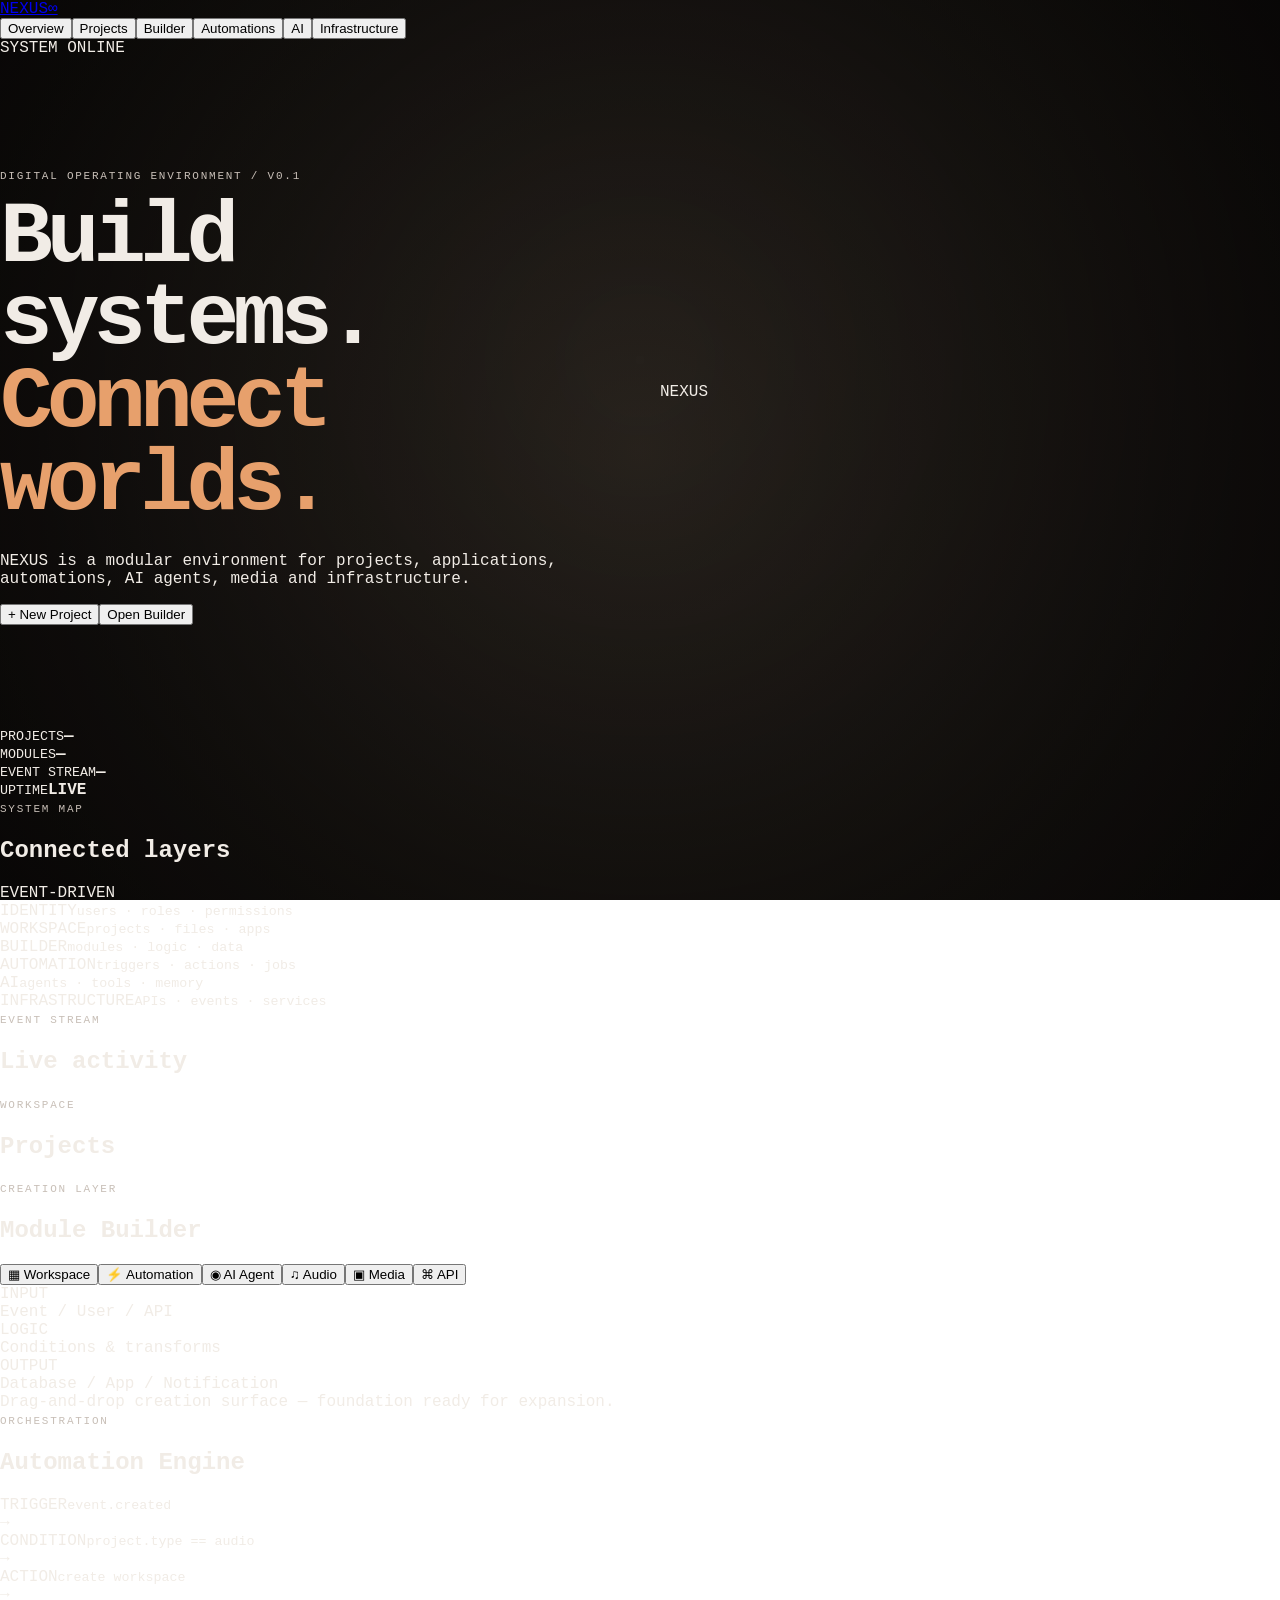
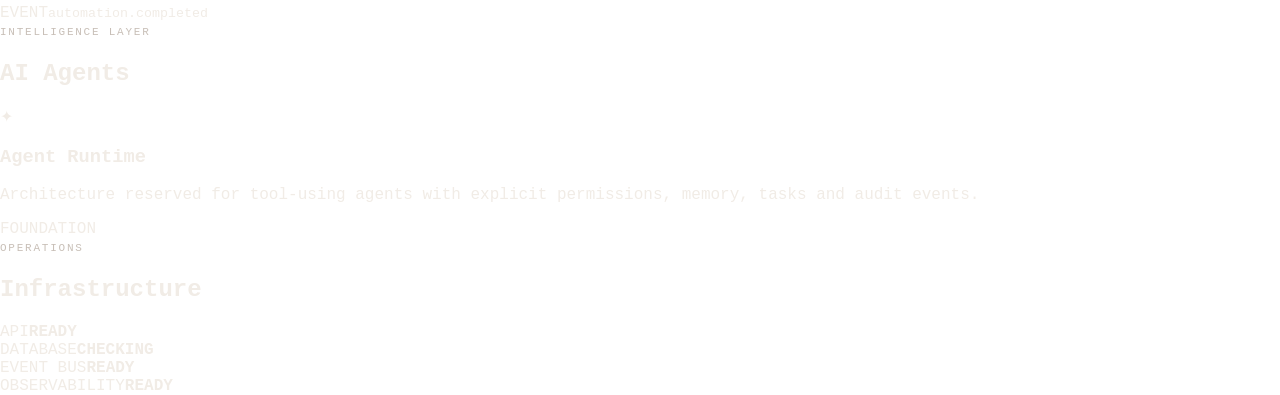
==== nexus/public/index.html @ cc095628 "feat(nexus): create NEXUS platform foundation" ====
<!doctype html><html lang="en"><head><meta charset="UTF-8"><meta name="viewport" content="width=device-width,initial-scale=1"><meta name="theme-color" content="#070912"><title>NEXUS // Digital Operating Environment</title><link rel="stylesheet" href="/styles.css"></head><body><div class="noise"></div><header><a class="logo" href="/">NEXUS<span>∞</span></a><nav><button data-view="overview" class="active">Overview</button><button data-view="projects">Projects</button><button data-view="builder">Builder</button><button data-view="automations">Automations</button><button data-view="ai">AI</button><button data-view="infrastructure">Infrastructure</button></nav><div class="status"><i></i> SYSTEM ONLINE</div></header><main><section class="hero"><div><p class="eyebrow">DIGITAL OPERATING ENVIRONMENT / v0.1</p><h1>Build systems.<br><em>Connect worlds.</em></h1><p class="lead">NEXUS is a modular environment for projects, applications, automations, AI agents, media and infrastructure.</p><div class="actions"><button class="primary" id="newProject">+ New Project</button><button class="secondary" data-view="builder">Open Builder</button></div></div><div class="orb"><div class="core">NEXUS</div><span class="ring r1"></span><span class="ring r2"></span><span class="ring r3"></span></div></section><section class="metrics"><article><small>PROJECTS</small><b id="projectCount">—</b></article><article><small>MODULES</small><b id="moduleCount">—</b></article><article><small>EVENT STREAM</small><b id="eventCount">—</b></article><article><small>UPTIME</small><b>LIVE</b></article></section><section id="views"><div class="view active" id="overview"><div class="grid"><article class="panel wide"><div class="panelHead"><div><span class="eyebrow">SYSTEM MAP</span><h2>Connected layers</h2></div><span class="chip">EVENT-DRIVEN</span></div><div class="map"><div class="node">IDENTITY<small>users · roles · permissions</small></div><div class="node">WORKSPACE<small>projects · files · apps</small></div><div class="node accent">BUILDER<small>modules · logic · data</small></div><div class="node">AUTOMATION<small>triggers · actions · jobs</small></div><div class="node">AI<small>agents · tools · memory</small></div><div class="node">INFRASTRUCTURE<small>APIs · events · services</small></div></div></article><article class="panel"><span class="eyebrow">EVENT STREAM</span><h2>Live activity</h2><div id="events" class="feed"></div></article></div></div><div class="view" id="projects"><div class="sectionTitle"><span class="eyebrow">WORKSPACE</span><h2>Projects</h2></div><div id="projectsList" class="cards"></div></div><div class="view" id="builder"><div class="sectionTitle"><span class="eyebrow">CREATION LAYER</span><h2>Module Builder</h2></div><div class="builder"><aside><button class="palette active">▦ Workspace</button><button class="palette">⚡ Automation</button><button class="palette">◉ AI Agent</button><button class="palette">♫ Audio</button><button class="palette">▣ Media</button><button class="palette">⌘ API</button></aside><div class="canvas"><div class="canvasGrid"></div><div class="buildNode one">INPUT<div>Event / User / API</div></div><div class="buildNode two">LOGIC<div>Conditions & transforms</div></div><div class="buildNode three">OUTPUT<div>Database / App / Notification</div></div><div class="wire w1"></div><div class="wire w2"></div><div class="canvasHint">Drag-and-drop creation surface — foundation ready for expansion.</div></div></div></div><div class="view" id="automations"><div class="sectionTitle"><span class="eyebrow">ORCHESTRATION</span><h2>Automation Engine</h2></div><div class="pipeline"><div>TRIGGER<small>event.created</small></div><b>→</b><div>CONDITION<small>project.type == audio</small></div><b>→</b><div>ACTION<small>create workspace</small></div><b>→</b><div>EVENT<small>automation.completed</small></div></div></div><div class="view" id="ai"><div class="sectionTitle"><span class="eyebrow">INTELLIGENCE LAYER</span><h2>AI Agents</h2></div><div class="agent"><div class="agentIcon">✦</div><div><h3>Agent Runtime</h3><p>Architecture reserved for tool-using agents with explicit permissions, memory, tasks and audit events.</p></div><span class="chip">FOUNDATION</span></div></div><div class="view" id="infrastructure"><div class="sectionTitle"><span class="eyebrow">OPERATIONS</span><h2>Infrastructure</h2></div><div class="infra"><div><span>API</span><b>READY</b></div><div><span>DATABASE</span><b id="dbStatus">CHECKING</b></div><div><span>EVENT BUS</span><b>READY</b></div><div><span>OBSERVABILITY</span><b>READY</b></div></div></div></section></main><dialog id="projectDialog"><form method="dialog" id="projectForm"><button class="x">×</button><span class="eyebrow">NEW NEXUS PROJECT</span><h2>Create a project</h2><label>Name<input id="pName" required maxlength="80" placeholder="My next system"></label><label>Description<textarea id="pDesc" rows="3" placeholder="What are you building?"></textarea></label><button class="primary" value="default">Create Project</button><p id="formError"></p></form></dialog><script src="/app.js"></script></body></html>
---- styles.css ----
/* PART 1: ATMOSPHERE */
:root{--ink:#f1ece6;--muted:#a69d95;--glass:rgba(28,25,23,.68);--line:rgba(255,255,255,.12);--orange:#e56a25;--gold:#ffd700;--bg:#0c0a09}*{box-sizing:border-box}html{scroll-behavior:smooth}body{margin:0;min-height:100vh;color:var(--ink);font-family:'Courier New',Courier,monospace;background:linear-gradient(rgba(12,10,9,.45),rgba(12,10,9,.45)),url('./image_gJ_vgo.png'),radial-gradient(circle at center,#40382f,#0c0a09);background-size:cover;background-position:center;background-attachment:fixed;overflow-x:hidden}body:before{content:'';position:fixed;inset:0;pointer-events:none;background:radial-gradient(circle at 50% 40%,transparent 0,rgba(0,0,0,.28) 75%);z-index:-1}.hud{position:fixed;z-index:20;color:#c8c0b7;font-size:11px;letter-spacing:.08em}.hud-a{left:28px;top:90px}.hud-b{right:28px;bottom:22px}.site-header{position:sticky;top:0;z-index:15;display:grid;grid-template-columns:1fr auto auto;gap:30px;align-items:center;padding:21px 38px;background:rgba(18,16,14,.72);backdrop-filter:blur(14px);border-bottom:1px solid var(--line)}.brand{color:#fff;text-decoration:none;letter-spacing:.13em;font-size:16px}.site-header nav{display:flex;gap:30px}.nav-link{color:var(--ink);text-decoration:none;font-size:13px;opacity:.72;padding-bottom:7px;border-bottom:1px solid transparent}.nav-link:hover,.nav-link.active{opacity:1;border-color:#fff}.text-btn,.small-btn{font:inherit;color:var(--ink);background:none;border:1px solid var(--line);padding:8px 12px;cursor:pointer}.shell{width:min(1240px,calc(100% - 40px));margin:0 auto;padding:55px 0 100px}.wing{display:none}.wing.visible{display:block}.hidden{display:none!important}
/* PART 2: GLASS + ART */
.glass,.hero-login,.stats,.plugin-card,.modal-card,.offer-desk{background:var(--glass);border:1px solid var(--line);box-shadow:0 20px 50px rgba(0,0,0,.5);backdrop-filter:blur(14px);-webkit-backdrop-filter:blur(14px);border-radius:14px}.hero{min-height:670px;display:grid;grid-template-columns:1fr 1fr;align-items:center;gap:40px}.hero-copy{padding:35px}.eyebrow{font-size:11px;letter-spacing:.16em;color:#c8bfb7;text-transform:uppercase}.hero h1{font-size:clamp(44px,7vw,88px);line-height:.94;margin:15px 0 25px;letter-spacing:-.07em}.hero h1 em{color:#e7a06c;font-style:normal}.hero-copy p{max-width:580px;color:#d0c7bf;line-height:1.8}.hero-actions{display:flex;gap:10px;flex-wrap:wrap;margin-top:30px}.hero-core{position:relative;min-height:560px;display:grid;place-items:center}.record-orbit{position:absolute;width:min(500px,85vw);aspect-ratio:1;border-radius:50%;border:1px solid rgba(255,255,255,.18);box-shadow:inset 0 0 90px rgba(0,0,0,.7),0 0 80px rgba(229,106,37,.1);display:flex;align-items:center;justify-content:center;gap:15px;color:#bbb;font-size:10px}.record-orbit:before,.record-orbit:after{content:'';position:absolute;border-radius:50%;border:1px solid rgba(255,255,255,.1)}.record-orbit:before{inset:9%}.record-orbit:after{inset:20%}.record-orbit span{position:relative;z-index:2}.hero-login{width:min(390px,88%);padding:34px;text-align:center;z-index:3}.hero-login h2{font-size:20px}.hero-login p{color:var(--muted);line-height:1.6;font-size:12px}.lock{font-size:35px;color:#eee}.ambient-glow{position:absolute;width:210px;height:210px;border-radius:50%;background:#e56a25;filter:blur(75px);opacity:0;transition:opacity .4s}.ambient-glow.active-drone{opacity:.5;animation:syncPulse 2.5s ease-in-out infinite}@keyframes syncPulse{50%{transform:scale(1.18);filter:blur(60px) hue-rotate(30deg)}}.stats{display:grid;grid-template-columns:repeat(4,1fr);padding:22px;margin-top:20px}.stats div{display:grid;gap:6px;text-align:center;border-right:1px solid var(--line)}.stats div:last-child{border:0}.stats b{font-size:25px}.stats span{font-size:10px;color:var(--muted);letter-spacing:.1em}.primary-btn,.ghost-btn{font:inherit;padding:13px 17px;border:1px solid #ddd;cursor:pointer;border-radius:5px;text-decoration:none;display:inline-block}.primary-btn{background:#e6ddd3;color:#17120f}.primary-btn:hover{background:#fff}.ghost-btn{background:rgba(0,0,0,.18);color:var(--ink);border-color:var(--line)}.ghost-btn:hover{border-color:#fff}.small{padding:8px 11px;font-size:11px}.section-head{display:flex;justify-content:space-between;gap:20px;align-items:end;margin-bottom:28px}.section-head h2,.manifesto h2,.offer-desk h2{font-size:34px;margin:9px 0}.toolbar{display:flex;gap:8px}.toolbar input,.toolbar select,.modal input,.modal textarea,.offer-desk input,.offer-desk textarea{background:rgba(0,0,0,.35);color:#fff;border:1px solid var(--line);border-radius:5px;padding:12px;font:inherit;width:100%}.toolbar input{width:240px}.gallery-grid{display:grid;grid-template-columns:repeat(auto-fill,minmax(290px,1fr));gap:20px}.plugin-card{overflow:hidden;transition:transform .25s,border-color .25s}.plugin-card:hover{transform:translateY(-5px)}.plugin-card.elite{border-color:var(--gold);box-shadow:0 0 28px rgba(255,215,0,.12),0 20px 50px rgba(0,0,0,.5)}.plugin-card.artisan{border-color:var(--orange)}.plugin-art{height:210px;background:#12100e center/cover;display:flex;align-items:flex-end;justify-content:space-between;padding:14px}.plugin-art span,.plugin-art b{background:rgba(0,0,0,.65);padding:6px 8px;font-size:10px}.plugin-body{padding:20px}.plugin-top{display:flex;justify-content:space-between;gap:15px;align-items:start}.plugin-top h3{margin:0;font-size:17px}.plugin-top small{color:var(--muted)}.plugin-body p{color:#c0b8b0;line-height:1.6;font-size:12px;min-height:58px}.metric-row{display:flex;justify-content:space-between;border-top:1px solid var(--line);padding:13px 0;font-size:11px}.card-actions{display:flex;gap:8px}.manifesto{padding:50px;max-width:900px;margin:auto}.manifesto p{line-height:1.9;color:#cec6bf}.contact-grid{display:grid;grid-template-columns:1.3fr .7fr;gap:20px}.offer-desk{padding:30px}.two-col{display:grid;grid-template-columns:1fr 1fr;gap:15px}.offer-desk form,.offer-desk label{display:grid;gap:8px}.offer-desk form{gap:18px}.offer-desk label{font-size:11px;color:#c5bdb5}.trade-feed{display:grid;gap:10px}.trade-item{padding:14px;border:1px solid var(--line);border-radius:6px;background:rgba(0,0,0,.18)}.trade-item p{color:var(--muted);font-size:11px}.modal{border:0;padding:0;background:transparent;color:var(--ink);width:min(680px,92vw)}.modal::backdrop{background:rgba(0,0,0,.72);backdrop-filter:blur(5px)}.modal-card{padding:32px;position:relative}.modal-card.wide{width:100%}.modal-card form{display:grid;gap:15px}.modal-card label{display:grid;gap:7px;font-size:11px}.modal-close{position:absolute;right:16px;top:12px;background:none;border:0;color:#fff;font-size:28px;cursor:pointer}.modal audio{width:100%;margin:20px 0}.modal hr{border-color:var(--line);margin:25px 0}.comment{padding:10px;border-bottom:1px solid var(--line);font-size:12px}.empty{padding:40px;text-align:center}.toast{position:fixed;right:25px;bottom:25px;background:#eee;color:#111;padding:13px 16px;border-radius:5px;transform:translateY(130px);transition:.25s;z-index:100;font-size:12px}.toast.show{transform:translateY(0)}
/* PART 3: RESPONSIVE */
@media(max-width:850px){.site-header{grid-template-columns:1fr auto}.site-header nav{grid-column:1/-1;order:3;justify-content:space-between;gap:10px}.account-strip{position:absolute;right:20px}.hero{grid-template-columns:1fr;min-height:0}.hero-copy{padding:20px 5px}.hero-core{min-height:500px}.stats{grid-template-columns:1fr 1fr;gap:15px}.stats div:nth-child(2){border:0}.section-head,.contact-grid{grid-template-columns:1fr;display:grid}.toolbar input{width:100%}.two-col{grid-template-columns:1fr}.hud{display:none}.shell{width:min(100% - 24px,1240px)}}@media(max-width:520px){.site-header{padding:17px}.brand{font-size:12px}.site-header nav{font-size:10px}.hero h1{font-size:48px}.hero-actions>*{width:100%;text-align:center}.stats{padding:15px}.modal-card{padding:22px}}
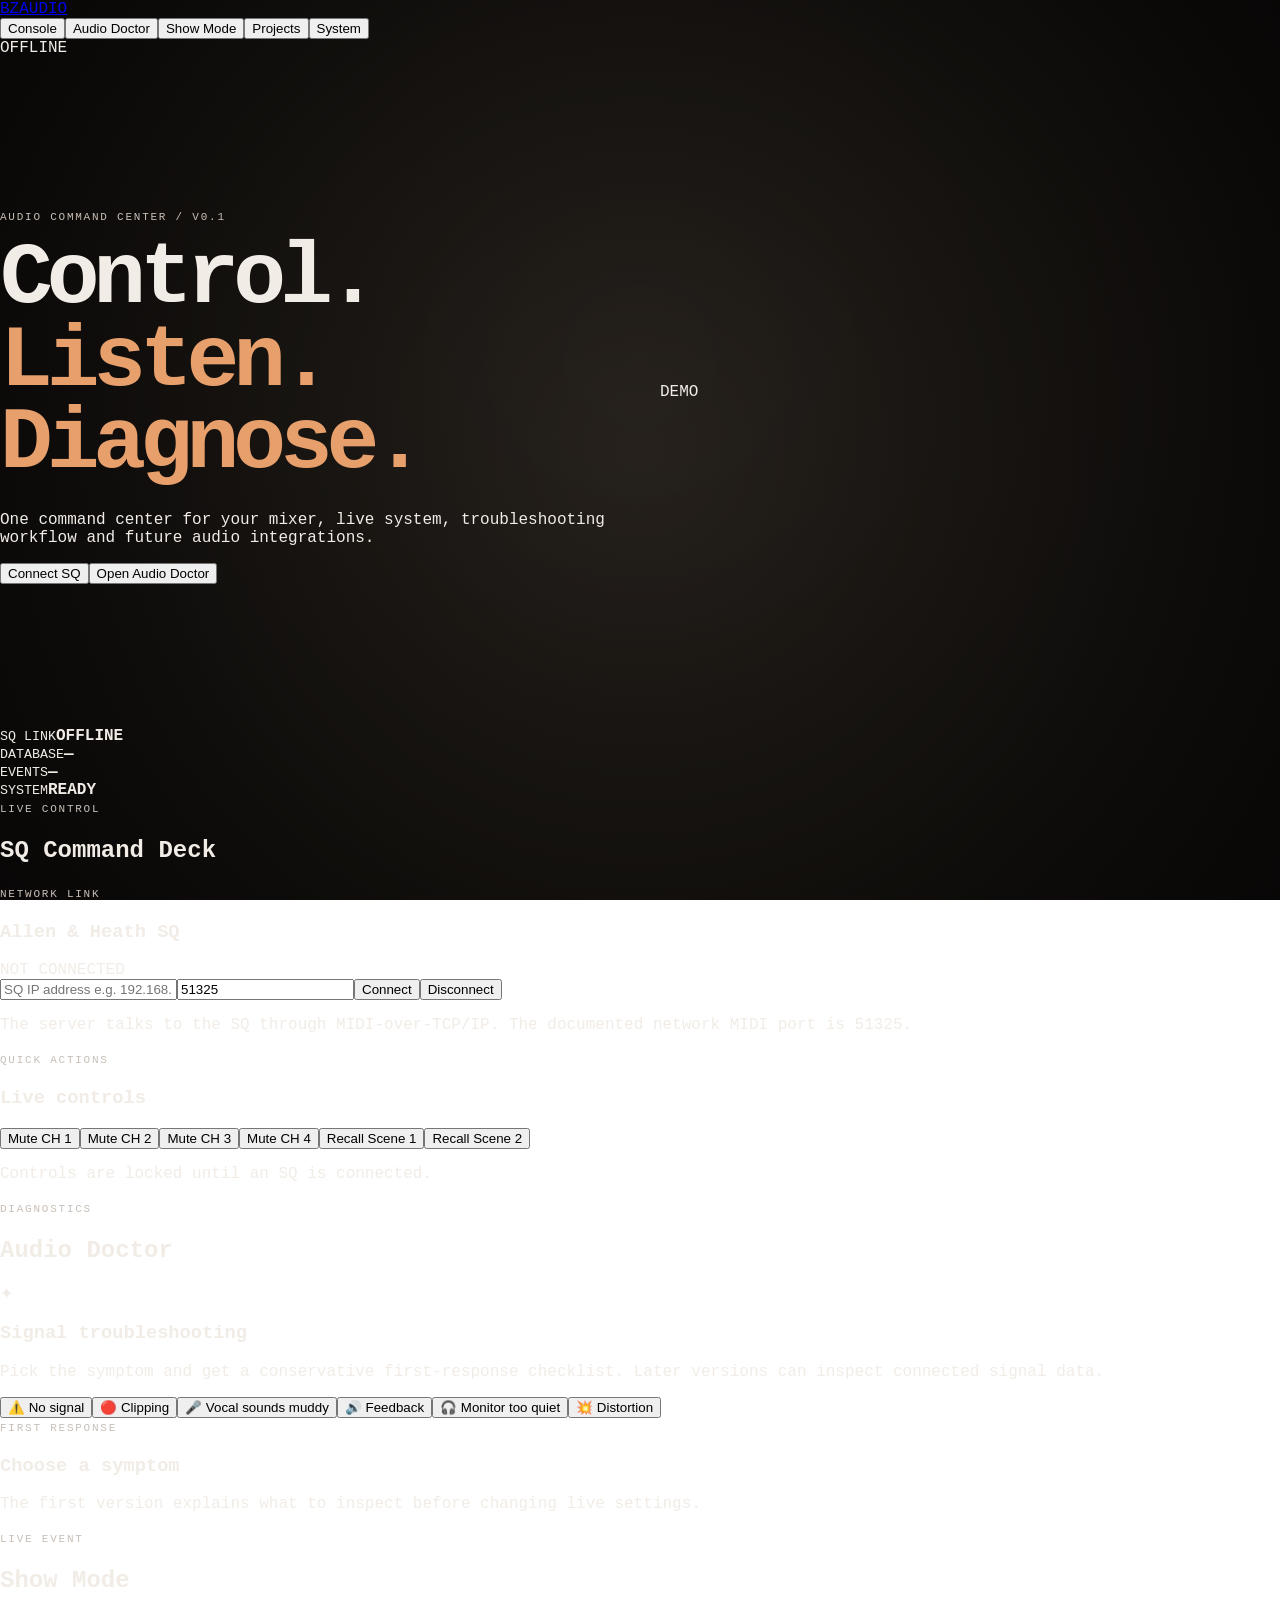
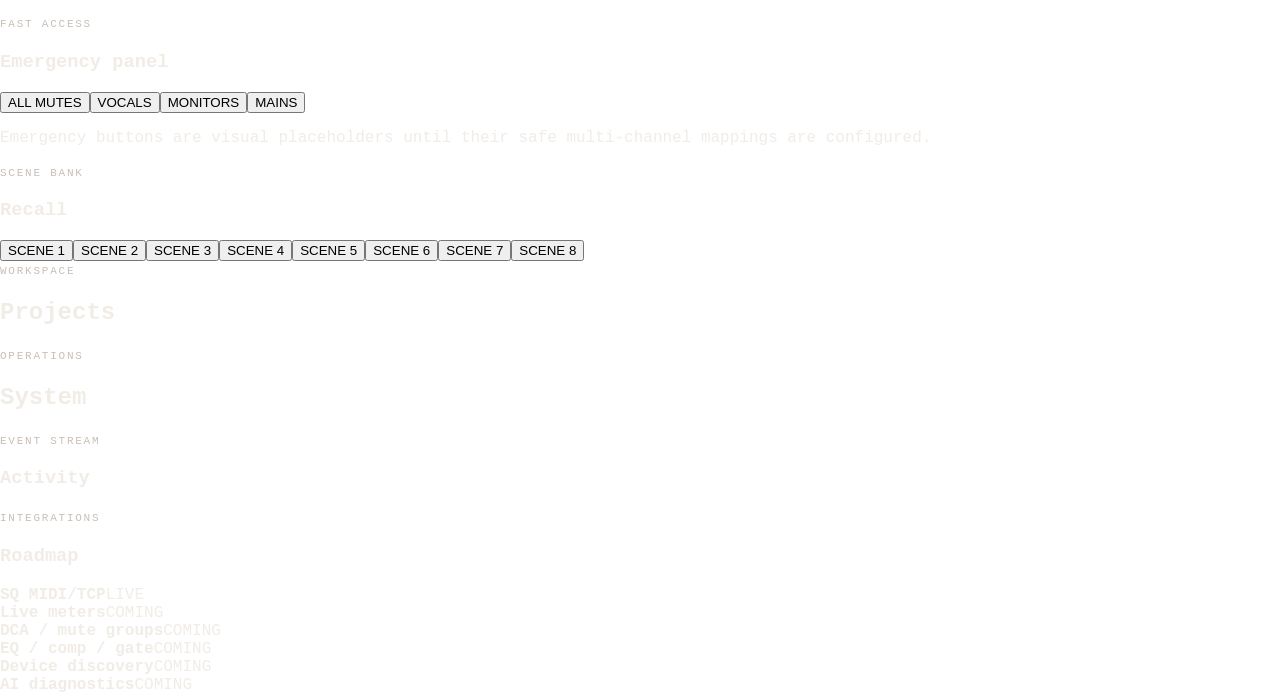
==== commit dcb19ddb: "feat(audio): replace NEXUS UI with BZ Audio command center" ====
--- a/nexus/public/index.html
+++ b/nexus/public/index.html
@@ -1 +1,6 @@
-<!doctype html><html lang="en"><head><meta charset="UTF-8"><meta name="viewport" content="width=device-width,initial-scale=1"><meta name="theme-color" content="#070912"><title>NEXUS // Digital Operating Environment</title><link rel="stylesheet" href="/styles.css"></head><body><div class="noise"></div><header><a class="logo" href="/">NEXUS<span>∞</span></a><nav><button data-view="overview" class="active">Overview</button><button data-view="projects">Projects</button><button data-view="builder">Builder</button><button data-view="automations">Automations</button><button data-view="ai">AI</button><button data-view="infrastructure">Infrastructure</button></nav><div class="status"><i></i> SYSTEM ONLINE</div></header><main><section class="hero"><div><p class="eyebrow">DIGITAL OPERATING ENVIRONMENT / v0.1</p><h1>Build systems.<br><em>Connect worlds.</em></h1><p class="lead">NEXUS is a modular environment for projects, applications, automations, AI agents, media and infrastructure.</p><div class="actions"><button class="primary" id="newProject">+ New Project</button><button class="secondary" data-view="builder">Open Builder</button></div></div><div class="orb"><div class="core">NEXUS</div><span class="ring r1"></span><span class="ring r2"></span><span class="ring r3"></span></div></section><section class="metrics"><article><small>PROJECTS</small><b id="projectCount">—</b></article><article><small>MODULES</small><b id="moduleCount">—</b></article><article><small>EVENT STREAM</small><b id="eventCount">—</b></article><article><small>UPTIME</small><b>LIVE</b></article></section><section id="views"><div class="view active" id="overview"><div class="grid"><article class="panel wide"><div class="panelHead"><div><span class="eyebrow">SYSTEM MAP</span><h2>Connected layers</h2></div><span class="chip">EVENT-DRIVEN</span></div><div class="map"><div class="node">IDENTITY<small>users · roles · permissions</small></div><div class="node">WORKSPACE<small>projects · files · apps</small></div><div class="node accent">BUILDER<small>modules · logic · data</small></div><div class="node">AUTOMATION<small>triggers · actions · jobs</small></div><div class="node">AI<small>agents · tools · memory</small></div><div class="node">INFRASTRUCTURE<small>APIs · events · services</small></div></div></article><article class="panel"><span class="eyebrow">EVENT STREAM</span><h2>Live activity</h2><div id="events" class="feed"></div></article></div></div><div class="view" id="projects"><div class="sectionTitle"><span class="eyebrow">WORKSPACE</span><h2>Projects</h2></div><div id="projectsList" class="cards"></div></div><div class="view" id="builder"><div class="sectionTitle"><span class="eyebrow">CREATION LAYER</span><h2>Module Builder</h2></div><div class="builder"><aside><button class="palette active">▦ Workspace</button><button class="palette">⚡ Automation</button><button class="palette">◉ AI Agent</button><button class="palette">♫ Audio</button><button class="palette">▣ Media</button><button class="palette">⌘ API</button></aside><div class="canvas"><div class="canvasGrid"></div><div class="buildNode one">INPUT<div>Event / User / API</div></div><div class="buildNode two">LOGIC<div>Conditions & transforms</div></div><div class="buildNode three">OUTPUT<div>Database / App / Notification</div></div><div class="wire w1"></div><div class="wire w2"></div><div class="canvasHint">Drag-and-drop creation surface — foundation ready for expansion.</div></div></div></div><div class="view" id="automations"><div class="sectionTitle"><span class="eyebrow">ORCHESTRATION</span><h2>Automation Engine</h2></div><div class="pipeline"><div>TRIGGER<small>event.created</small></div><b>→</b><div>CONDITION<small>project.type == audio</small></div><b>→</b><div>ACTION<small>create workspace</small></div><b>→</b><div>EVENT<small>automation.completed</small></div></div></div><div class="view" id="ai"><div class="sectionTitle"><span class="eyebrow">INTELLIGENCE LAYER</span><h2>AI Agents</h2></div><div class="agent"><div class="agentIcon">✦</div><div><h3>Agent Runtime</h3><p>Architecture reserved for tool-using agents with explicit permissions, memory, tasks and audit events.</p></div><span class="chip">FOUNDATION</span></div></div><div class="view" id="infrastructure"><div class="sectionTitle"><span class="eyebrow">OPERATIONS</span><h2>Infrastructure</h2></div><div class="infra"><div><span>API</span><b>READY</b></div><div><span>DATABASE</span><b id="dbStatus">CHECKING</b></div><div><span>EVENT BUS</span><b>READY</b></div><div><span>OBSERVABILITY</span><b>READY</b></div></div></div></section></main><dialog id="projectDialog"><form method="dialog" id="projectForm"><button class="x">×</button><span class="eyebrow">NEW NEXUS PROJECT</span><h2>Create a project</h2><label>Name<input id="pName" required maxlength="80" placeholder="My next system"></label><label>Description<textarea id="pDesc" rows="3" placeholder="What are you building?"></textarea></label><button class="primary" value="default">Create Project</button><p id="formError"></p></form></dialog><script src="/app.js"></script></body></html>+<!doctype html><html lang="en"><head><meta charset="UTF-8"><meta name="viewport" content="width=device-width,initial-scale=1"><meta name="theme-color" content="#05070d"><title>BZ AUDIO // Command Center</title><link rel="stylesheet" href="/styles.css"></head><body><div class="noise"></div><header><a class="logo" href="/">BZ<span>AUDIO</span></a><nav><button data-view="console" class="active">Console</button><button data-view="doctor">Audio Doctor</button><button data-view="show">Show Mode</button><button data-view="projects">Projects</button><button data-view="system">System</button></nav><div class="status"><i id="statusDot"></i><span id="statusText">OFFLINE</span></div></header><main><section class="hero"><div><p class="eyebrow">AUDIO COMMAND CENTER / v0.1</p><h1>Control.<br><em>Listen. Diagnose.</em></h1><p class="lead">One command center for your mixer, live system, troubleshooting workflow and future audio integrations.</p><div class="actions"><button class="primary" id="connectOpen">Connect SQ</button><button class="secondary" data-view="doctor">Open Audio Doctor</button></div></div><div class="orb"><div class="core"><span id="heroState">DEMO</span></div><span class="ring r1"></span><span class="ring r2"></span><span class="ring r3"></span></div></section><section class="metrics"><article><small>SQ LINK</small><b id="sqMetric">OFFLINE</b></article><article><small>DATABASE</small><b id="dbMetric">—</b></article><article><small>EVENTS</small><b id="eventCount">—</b></article><article><small>SYSTEM</small><b>READY</b></article></section><section id="views">
+<div class="view active" id="console"><div class="sectionTitle"><span class="eyebrow">LIVE CONTROL</span><h2>SQ Command Deck</h2></div><div class="consoleGrid"><article class="panel connectPanel"><div class="panelHead"><div><span class="eyebrow">NETWORK LINK</span><h3>Allen & Heath SQ</h3></div><span class="chip" id="connectionChip">NOT CONNECTED</span></div><div class="connectionRow"><input id="sqIp" placeholder="SQ IP address e.g. 192.168.1.50"><input id="sqPort" value="51325" inputmode="numeric"><button class="primary" id="connectBtn">Connect</button><button class="secondary" id="disconnectBtn">Disconnect</button></div><p class="hint">The server talks to the SQ through MIDI-over-TCP/IP. The documented network MIDI port is 51325.</p></article><article class="panel"><div class="panelHead"><div><span class="eyebrow">QUICK ACTIONS</span><h3>Live controls</h3></div></div><div class="quick"><button data-action="mute" data-channel="1">Mute CH 1</button><button data-action="mute" data-channel="2">Mute CH 2</button><button data-action="mute" data-channel="3">Mute CH 3</button><button data-action="mute" data-channel="4">Mute CH 4</button><button data-action="scene" data-scene="1">Recall Scene 1</button><button data-action="scene" data-scene="2">Recall Scene 2</button></div><p id="controlResult" class="hint">Controls are locked until an SQ is connected.</p></article></div></div>
+<div class="view" id="doctor"><div class="sectionTitle"><span class="eyebrow">DIAGNOSTICS</span><h2>Audio Doctor</h2></div><div class="doctorGrid"><article class="panel"><div class="doctorIcon">✦</div><h3>Signal troubleshooting</h3><p>Pick the symptom and get a conservative first-response checklist. Later versions can inspect connected signal data.</p><div class="symptoms"><button data-symptom="no signal">⚠️ No signal</button><button data-symptom="clipping">🔴 Clipping</button><button data-symptom="muddy">🎤 Vocal sounds muddy</button><button data-symptom="feedback">🔊 Feedback</button><button data-symptom="monitor">🎧 Monitor too quiet</button><button data-symptom="distortion">💥 Distortion</button></div></article><article class="panel"><span class="eyebrow">FIRST RESPONSE</span><h3 id="diagnosisTitle">Choose a symptom</h3><p id="diagnosis">The first version explains what to inspect before changing live settings.</p><ol id="steps"></ol></article></div></div>
+<div class="view" id="show"><div class="sectionTitle"><span class="eyebrow">LIVE EVENT</span><h2>Show Mode</h2></div><div class="showGrid"><article class="panel"><span class="eyebrow">FAST ACCESS</span><h3>Emergency panel</h3><div class="bigButtons"><button>ALL MUTES</button><button>VOCALS</button><button>MONITORS</button><button>MAINS</button></div><p class="hint">Emergency buttons are visual placeholders until their safe multi-channel mappings are configured.</p></article><article class="panel"><span class="eyebrow">SCENE BANK</span><h3>Recall</h3><div class="sceneGrid"><button data-action="scene" data-scene="1">SCENE 1</button><button data-action="scene" data-scene="2">SCENE 2</button><button data-action="scene" data-scene="3">SCENE 3</button><button data-action="scene" data-scene="4">SCENE 4</button><button data-action="scene" data-scene="5">SCENE 5</button><button data-action="scene" data-scene="6">SCENE 6</button><button data-action="scene" data-scene="7">SCENE 7</button><button data-action="scene" data-scene="8">SCENE 8</button></div></article></div></div>
+<div class="view" id="projects"><div class="sectionTitle"><span class="eyebrow">WORKSPACE</span><h2>Projects</h2></div><div id="projectsList" class="cards"></div></div>
+<div class="view" id="system"><div class="sectionTitle"><span class="eyebrow">OPERATIONS</span><h2>System</h2></div><div class="systemGrid"><article class="panel"><span class="eyebrow">EVENT STREAM</span><h3>Activity</h3><div id="events" class="feed"></div></article><article class="panel"><span class="eyebrow">INTEGRATIONS</span><h3>Roadmap</h3><div class="integration"><b>SQ MIDI/TCP</b><span class="live">LIVE</span></div><div class="integration"><b>Live meters</b><span>COMING</span></div><div class="integration"><b>DCA / mute groups</b><span>COMING</span></div><div class="integration"><b>EQ / comp / gate</b><span>COMING</span></div><div class="integration"><b>Device discovery</b><span>COMING</span></div><div class="integration"><b>AI diagnostics</b><span>COMING</span></div></article></div></div></section></main><dialog id="connectDialog"><form method="dialog" id="connectForm"><button class="x" value="cancel">×</button><span class="eyebrow">SQ NETWORK</span><h2>Connect your mixer</h2><p>Enter the SQ's local IP address. The server must be able to reach the same LAN.</p><input id="dialogIp" placeholder="192.168.1.50" required><button class="primary" value="default">Connect</button><p id="formError"></p></form></dialog><script src="/app.js"></script></body></html>
